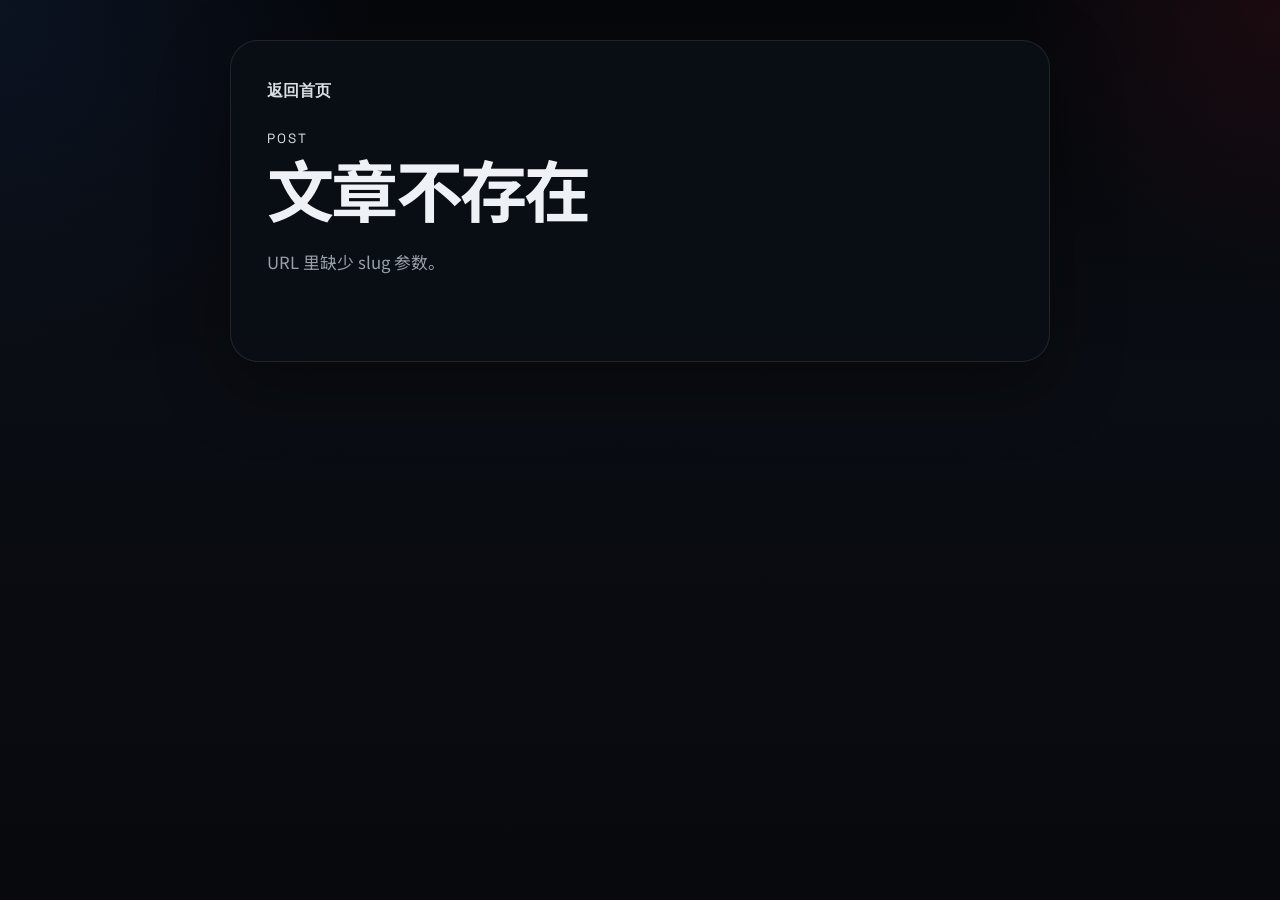
==== post.html @ bfec0334 "Add markdown blog workflow" ====
<!DOCTYPE html>
<html lang="zh-CN">
<head>
  <meta charset="UTF-8">
  <meta name="viewport" content="width=device-width, initial-scale=1.0">
  <meta name="description" content="FFFOP 的 Markdown 博客文章。">
  <title>Post | FFFOP</title>
  <link rel="preconnect" href="https://fonts.googleapis.com">
  <link rel="preconnect" href="https://fonts.gstatic.com" crossorigin>
  <link href="https://fonts.googleapis.com/css2?family=Noto+Sans+SC:wght@400;500;700;800&family=Space+Grotesk:wght@500;700&display=swap" rel="stylesheet">
  <link rel="stylesheet" href="styles.css">
</head>
<body class="post-body">
  <main class="post-main">
    <article class="post-article">
      <a class="post-back" href="./index.html#blog">返回首页</a>
      <p class="eyebrow" id="post-date">POST</p>
      <h1 id="post-title">加载中...</h1>
      <p class="post-lead" id="post-summary">正在读取文章内容。</p>
      <div id="post-tags" class="log-labels"></div>
      <div id="post-content" class="markdown-body"></div>
    </article>
  </main>

  <script src="script.js"></script>
</body>
</html>
---- styles.css ----
:root {
  --bg: #07090d;
  --bg-soft: #0c1118;
  --surface: rgba(17, 21, 28, 0.84);
  --surface-strong: rgba(25, 30, 39, 0.96);
  --ink: #eef2f6;
  --muted: #97a0ab;
  --line: rgba(196, 201, 207, 0.12);
  --line-soft: rgba(196, 201, 207, 0.06);
  --silver: #d9dee5;
  --blue: #294f95;
  --red: #d72638;
  --gold: #efb44f;
  --shadow: 0 24px 70px rgba(0, 0, 0, 0.38);
}

* {
  box-sizing: border-box;
}

html {
  scroll-behavior: smooth;
}

body {
  margin: 0;
  color: var(--ink);
  font-family: "Noto Sans SC", sans-serif;
  background:
    radial-gradient(circle at top left, rgba(41, 79, 149, 0.16), transparent 24%),
    radial-gradient(circle at top right, rgba(215, 38, 56, 0.1), transparent 18%),
    linear-gradient(180deg, #05070b 0%, #0a0d13 42%, #07090d 100%);
}

body::before {
  content: "";
  position: fixed;
  inset: 0;
  pointer-events: none;
  background:
    linear-gradient(rgba(217, 222, 229, 0.018) 1px, transparent 1px),
    linear-gradient(90deg, rgba(217, 222, 229, 0.018) 1px, transparent 1px);
  background-size: 56px 56px;
  mask-image: radial-gradient(circle at center, black, transparent 88%);
  opacity: 0.24;
}

a {
  color: inherit;
  text-decoration: none;
}

.shell {
  width: min(1120px, calc(100% - 40px));
  margin: 0 auto;
}

.site-header {
  position: fixed;
  inset: 0 0 auto 0;
  z-index: 20;
  padding-top: 18px;
}

.site-header .shell {
  display: flex;
  align-items: center;
  justify-content: space-between;
  gap: 16px;
  padding: 14px 18px;
  border: 1px solid var(--line);
  border-radius: 999px;
  background: rgba(8, 11, 16, 0.78);
  backdrop-filter: blur(18px);
  box-shadow: 0 16px 40px rgba(0, 0, 0, 0.22);
}

.brand {
  display: inline-flex;
  align-items: center;
  gap: 12px;
  font-family: "Space Grotesk", sans-serif;
  font-weight: 700;
  letter-spacing: 0.04em;
}

.brand-mark {
  display: grid;
  place-items: center;
  width: 42px;
  height: 42px;
  border-radius: 14px;
  background: linear-gradient(135deg, var(--silver), #7b8794);
  color: #0a0d12;
}

.site-nav {
  display: flex;
  flex-wrap: wrap;
  gap: 10px;
}

.site-nav a {
  padding: 10px 14px;
  border-radius: 999px;
  color: var(--muted);
  transition: background-color 180ms ease, color 180ms ease, transform 180ms ease;
}

.site-nav a:hover {
  background: rgba(41, 79, 149, 0.16);
  color: var(--ink);
  transform: translateY(-1px);
}

.hero {
  position: relative;
  min-height: 100vh;
  min-height: 100svh;
  display: grid;
  align-items: center;
  overflow: clip;
}

.hero-bg {
  position: absolute;
  inset: 0;
  background:
    radial-gradient(circle at 16% 22%, rgba(41, 79, 149, 0.18), transparent 20%),
    radial-gradient(circle at 88% 20%, rgba(215, 38, 56, 0.12), transparent 18%),
    linear-gradient(rgba(217, 222, 229, 0.022) 1px, transparent 1px),
    linear-gradient(90deg, rgba(217, 222, 229, 0.022) 1px, transparent 1px);
  background-size: auto, auto, 72px 72px, 72px 72px;
  mask-image: linear-gradient(180deg, rgba(0, 0, 0, 0.92), rgba(0, 0, 0, 0.48));
}

.hero-layout {
  position: relative;
  z-index: 1;
  display: grid;
  grid-template-columns: minmax(0, 1.25fr) minmax(280px, 0.75fr);
  gap: 26px;
  align-items: center;
  padding-top: 128px;
  padding-bottom: 72px;
}

.eyebrow,
.section-kicker,
.panel-kicker,
.paper-tag,
.project-index {
  margin: 0 0 14px;
  font-family: "Space Grotesk", sans-serif;
  font-size: 0.84rem;
  letter-spacing: 0.14em;
  text-transform: uppercase;
}

.eyebrow,
.section-kicker,
.panel-kicker,
.paper-tag {
  color: var(--silver);
}

.hero h1,
.section-heading h2,
.paper-card h3,
.project-card h3 {
  margin: 0;
}

.hero h1 {
  max-width: 760px;
  font-family: "Space Grotesk", "Noto Sans SC", sans-serif;
  font-size: clamp(3rem, 7vw, 6rem);
  line-height: 0.98;
  letter-spacing: -0.04em;
}

.hero-text,
.intro-card p,
.paper-card p,
.project-card p,
.contact-card p {
  color: var(--muted);
  line-height: 1.9;
}

.hero-text {
  max-width: 620px;
  margin: 22px 0 0;
  font-size: 1.04rem;
}

.hero-actions {
  display: flex;
  flex-wrap: wrap;
  gap: 14px;
  margin-top: 30px;
}

.button {
  display: inline-flex;
  align-items: center;
  justify-content: center;
  min-height: 52px;
  padding: 0 22px;
  border-radius: 999px;
  font-weight: 700;
  transition: transform 180ms ease, box-shadow 180ms ease, background-color 180ms ease;
}

.button:hover {
  transform: translateY(-2px);
  box-shadow: 0 14px 28px rgba(0, 0, 0, 0.24);
}

.button-primary {
  border: 1px solid rgba(217, 222, 229, 0.18);
  background: linear-gradient(135deg, var(--silver), #8e99a4);
  color: #091017;
}

.button-secondary {
  border: 1px solid var(--line);
  background: rgba(255, 255, 255, 0.03);
}

.hero-panel,
.intro-card,
.paper-card,
.project-card,
.contact-card {
  position: relative;
  border: 1px solid var(--line);
  border-radius: 24px;
  background: var(--surface);
  box-shadow: var(--shadow);
  overflow: hidden;
}

.hero-panel::before,
.intro-card::before,
.paper-card::before,
.project-card::before,
.contact-card::before {
  content: "";
  position: absolute;
  inset: 0;
  border: 1px solid var(--line-soft);
  border-radius: inherit;
  pointer-events: none;
}

.hero-panel {
  padding: 28px;
  background:
    linear-gradient(160deg, rgba(28, 33, 41, 0.98), rgba(12, 15, 20, 0.92)),
    var(--surface);
}

.status-stack {
  display: grid;
  gap: 16px;
}

.status-item {
  padding-bottom: 14px;
  border-bottom: 1px solid var(--line-soft);
}

.status-item:last-child {
  padding-bottom: 0;
  border-bottom: 0;
}

.status-label {
  display: block;
  margin-bottom: 6px;
  color: var(--muted);
  font-size: 0.9rem;
}

.focus-list {
  margin: 0;
  padding-left: 18px;
  color: var(--muted);
  line-height: 1.9;
}

.mail-link {
  display: inline-block;
  margin-top: 18px;
  font-family: "Space Grotesk", sans-serif;
  font-weight: 700;
  color: var(--silver);
}

.section {
  padding: 84px 0;
  border-top: 1px solid var(--line-soft);
}

.intro-grid,
.contact-grid {
  display: grid;
  grid-template-columns: minmax(0, 0.95fr) minmax(0, 1.05fr);
  gap: 24px;
  align-items: start;
}

.section-heading {
  max-width: 720px;
}

.section-heading h2 {
  font-size: clamp(2rem, 4vw, 3.4rem);
  line-height: 1.04;
}

.section-heading-row {
  display: flex;
  align-items: end;
  justify-content: space-between;
  gap: 16px;
  margin-bottom: 22px;
}

.section-note {
  max-width: 360px;
  margin: 0;
  color: var(--muted);
  line-height: 1.8;
}

.intro-card,
.contact-card {
  padding: 28px;
}

.intro-card {
  min-height: 160px;
}

.about-points {
  margin: 18px 0 0;
  padding-left: 18px;
  color: var(--silver);
  line-height: 1.9;
}

.paper-grid {
  display: grid;
  grid-template-columns: 1.2fr 1fr 1fr;
  gap: 18px;
}

.log-grid {
  display: grid;
  grid-template-columns: 1.25fr 1fr 1fr;
  gap: 18px;
}

.blog-grid {
  display: grid;
  grid-template-columns: 1.2fr 1fr;
  gap: 18px;
}

.paper-card {
  padding: 26px;
}

.log-card {
  padding: 26px;
  border: 1px solid var(--line);
  border-radius: 24px;
  background: var(--surface);
  box-shadow: var(--shadow);
}

.blog-card {
  padding: 26px;
  border: 1px solid var(--line);
  border-radius: 24px;
  background: rgba(11, 15, 22, 0.88);
  box-shadow: var(--shadow);
}

.publish-card {
  display: grid;
  grid-template-columns: minmax(0, 1fr) auto;
  gap: 20px;
  align-items: end;
  margin-bottom: 24px;
  padding: 28px;
  border: 1px solid var(--line);
  border-radius: 24px;
  background: rgba(11, 15, 22, 0.88);
  box-shadow: var(--shadow);
}

.publish-card h3 {
  margin: 0;
  font-size: 1.5rem;
}

.publish-card p {
  color: var(--muted);
  line-height: 1.9;
}

.publish-actions {
  display: flex;
  flex-wrap: wrap;
  gap: 12px;
  justify-content: flex-end;
}

.log-card h3 {
  font-size: 1.32rem;
  line-height: 1.25;
}

.blog-card h3 {
  margin: 0;
  font-size: 1.32rem;
  line-height: 1.25;
}

.blog-card p {
  color: var(--muted);
  line-height: 1.9;
}

.log-labels {
  display: flex;
  flex-wrap: wrap;
  gap: 10px;
  margin-top: 18px;
}

.label {
  display: inline-flex;
  align-items: center;
  min-height: 34px;
  padding: 0 12px;
  border: 1px solid var(--line);
  border-radius: 999px;
  color: var(--silver);
  font-family: "Space Grotesk", sans-serif;
  font-size: 0.82rem;
  letter-spacing: 0.04em;
}

.timeline-card,
.sample-entry {
  margin-top: 24px;
  padding: 28px;
  border: 1px solid var(--line);
  border-radius: 24px;
  background: rgba(11, 15, 22, 0.86);
  box-shadow: var(--shadow);
}

.timeline-head h3,
.sample-entry h3 {
  margin: 0;
  font-size: 1.5rem;
}

.timeline-list {
  display: grid;
  gap: 18px;
  margin-top: 22px;
}

.timeline-item {
  display: grid;
  grid-template-columns: 120px 1fr;
  gap: 18px;
  padding-top: 18px;
  border-top: 1px solid var(--line-soft);
}

.timeline-item:first-child {
  padding-top: 0;
  border-top: 0;
}

.timeline-item h4 {
  margin: 0 0 8px;
  font-size: 1.08rem;
}

.timeline-item p {
  margin: 0;
  color: var(--muted);
  line-height: 1.8;
}

.timeline-date {
  margin: 0;
  color: var(--gold);
  font-family: "Space Grotesk", sans-serif;
  letter-spacing: 0.06em;
}

.sample-entry {
  display: grid;
  grid-template-columns: minmax(0, 1fr) auto;
  gap: 20px;
  align-items: end;
}

.sample-copy p {
  margin-bottom: 0;
}

.sample-meta {
  display: flex;
  flex-wrap: wrap;
  gap: 10px;
  justify-content: flex-end;
}

.featured-paper {
  background:
    linear-gradient(145deg, rgba(28, 40, 66, 0.92), rgba(14, 18, 26, 0.96)),
    var(--surface);
}

.paper-meta {
  display: flex;
  align-items: center;
  justify-content: space-between;
  gap: 12px;
  margin-top: 18px;
  padding-top: 18px;
  border-top: 1px solid var(--line-soft);
  color: var(--muted);
}

.paper-meta a,
.project-card a,
.contact-card a {
  color: var(--silver);
  font-weight: 700;
}

.project-grid {
  display: grid;
  grid-template-columns: 1fr 1fr;
  gap: 18px;
}

.project-card {
  padding: 28px;
}


.project-index {
  color: var(--gold);
}

.project-card-accent {
  background:
    linear-gradient(145deg, rgba(28, 46, 82, 0.96), rgba(14, 18, 28, 0.94)),
    var(--surface);
}

.project-card-accent::after {
  content: "";
  position: absolute;
  inset: auto 0 0 0;
  height: 3px;
  background: linear-gradient(90deg, var(--red), var(--gold));
}

.site-footer {
  padding: 0 0 28px;
}

.post-body {
  min-height: 100vh;
}

.post-main {
  padding: 40px 20px 80px;
}

.post-article {
  width: min(820px, 100%);
  margin: 0 auto;
  padding: 36px;
  border: 1px solid var(--line);
  border-radius: 28px;
  background: rgba(11, 15, 22, 0.9);
  box-shadow: var(--shadow);
}

.post-back {
  display: inline-flex;
  margin-bottom: 28px;
  color: var(--silver);
  font-family: "Space Grotesk", sans-serif;
  font-weight: 700;
}

.post-article h1,
.post-section h2 {
  margin: 0;
}

.post-article h1 {
  font-family: "Space Grotesk", "Noto Sans SC", sans-serif;
  font-size: clamp(2.4rem, 6vw, 4.2rem);
  line-height: 1;
  letter-spacing: -0.04em;
}

.post-lead,
.post-section p {
  color: var(--muted);
  line-height: 1.95;
}

.post-lead {
  margin-top: 18px;
  font-size: 1.05rem;
}

.post-section {
  margin-top: 34px;
  padding-top: 24px;
  border-top: 1px solid var(--line-soft);
}

.post-section h2 {
  margin-bottom: 12px;
  font-size: 1.36rem;
}

.markdown-body {
  margin-top: 28px;
}

.markdown-body h1,
.markdown-body h2,
.markdown-body h3,
.markdown-body h4,
.markdown-body h5,
.markdown-body h6 {
  margin: 28px 0 12px;
  font-family: "Space Grotesk", "Noto Sans SC", sans-serif;
  line-height: 1.15;
}

.markdown-body p,
.markdown-body li,
.markdown-body blockquote {
  color: var(--muted);
  line-height: 1.95;
}

.markdown-body ul,
.markdown-body ol {
  padding-left: 22px;
}

.markdown-body a {
  color: var(--silver);
}

.markdown-body code {
  padding: 2px 6px;
  border: 1px solid var(--line);
  border-radius: 8px;
  background: rgba(255, 255, 255, 0.04);
  font-family: Consolas, "Courier New", monospace;
  font-size: 0.95em;
}

.markdown-body pre {
  overflow-x: auto;
  padding: 18px;
  border: 1px solid var(--line);
  border-radius: 18px;
  background: rgba(6, 9, 14, 0.96);
}

.markdown-body pre code {
  padding: 0;
  border: 0;
  background: transparent;
}

.markdown-body blockquote {
  margin: 18px 0;
  padding: 2px 0 2px 18px;
  border-left: 3px solid var(--gold);
}

.footer-inner {
  display: flex;
  align-items: center;
  justify-content: space-between;
  gap: 16px;
  padding-top: 18px;
  border-top: 1px solid var(--line-soft);
  color: var(--muted);
}

.footer-inner p {
  margin: 0;
}

.reveal {
  opacity: 0;
  transform: translateY(24px);
  transition: opacity 700ms ease, transform 700ms ease;
}

.reveal.is-visible {
  opacity: 1;
  transform: translateY(0);
}

@media (max-width: 980px) {
  .hero-layout,
  .intro-grid,
  .contact-grid,
  .paper-grid,
  .log-grid,
  .blog-grid,
  .project-grid {
    grid-template-columns: 1fr;
  }

  .timeline-item,
  .sample-entry,
  .publish-card {
    grid-template-columns: 1fr;
  }

  .sample-meta,
  .publish-actions {
    justify-content: flex-start;
  }

  .section-heading-row {
    align-items: start;
    flex-direction: column;
  }
}

@media (max-width: 720px) {
  .shell {
    width: min(100% - 24px, 100%);
  }

  .site-header {
    padding-top: 10px;
  }

  .site-header .shell {
    flex-direction: column;
    align-items: flex-start;
    border-radius: 24px;
  }

  .hero-layout {
    padding-top: 148px;
    padding-bottom: 64px;
  }

  .hero h1 {
    font-size: clamp(2.6rem, 14vw, 4rem);
  }

  .hero-actions,
  .footer-inner {
    flex-direction: column;
    align-items: stretch;
  }

  .button {
    width: 100%;
  }

  .section {
    padding: 68px 0;
  }

  .post-main {
    padding: 20px 12px 48px;
  }

  .post-article {
    padding: 24px;
  }
}
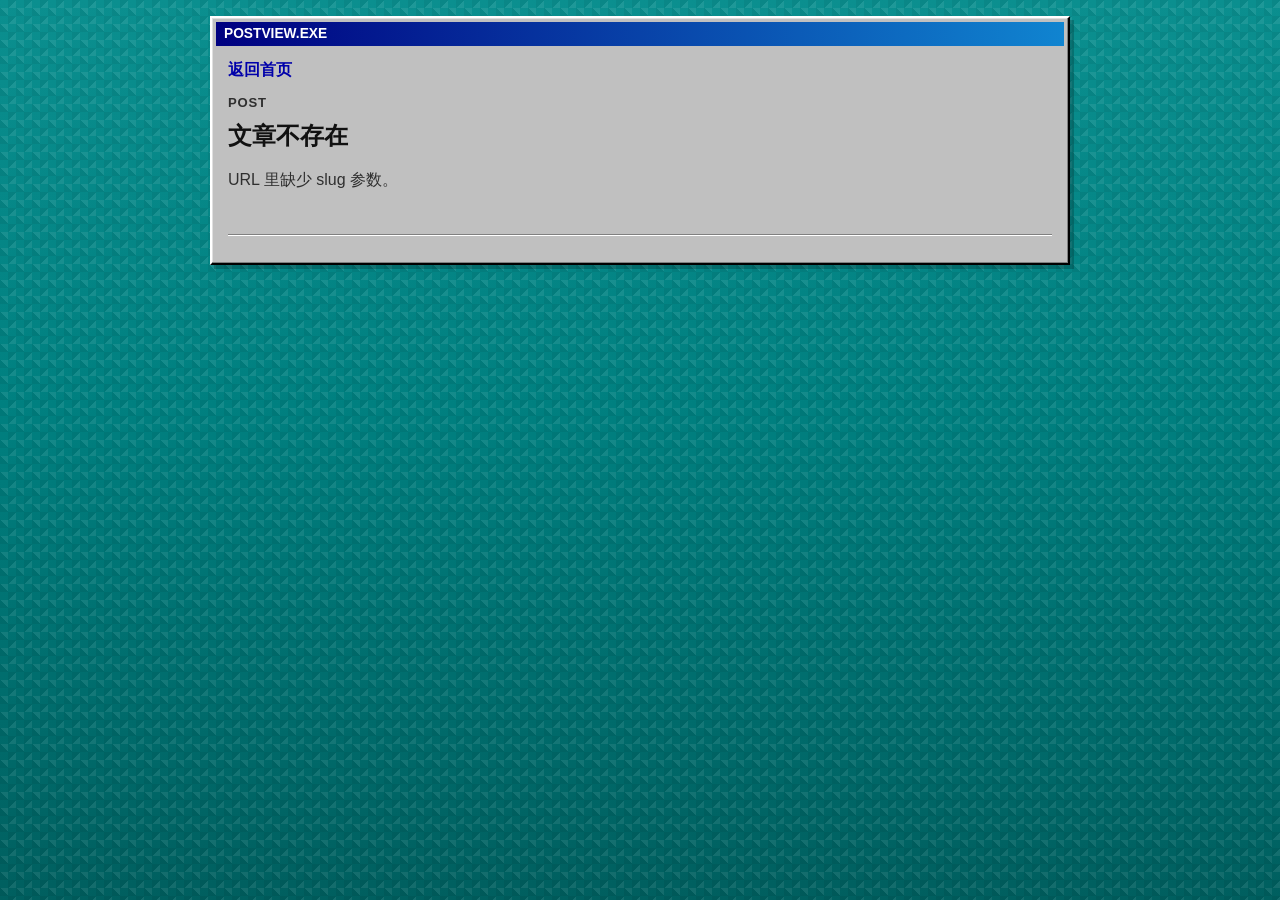
==== commit 10c987a1: "Apply Win98 theme and custom cursor" ====
--- a/post.html
+++ b/post.html
@@ -5,14 +5,11 @@
   <meta name="viewport" content="width=device-width, initial-scale=1.0">
   <meta name="description" content="FFFOP 的 Markdown 博客文章。">
   <title>Post | FFFOP</title>
-  <link rel="preconnect" href="https://fonts.googleapis.com">
-  <link rel="preconnect" href="https://fonts.gstatic.com" crossorigin>
-  <link href="https://fonts.googleapis.com/css2?family=Noto+Sans+SC:wght@400;500;700;800&family=Space+Grotesk:wght@500;700&display=swap" rel="stylesheet">
   <link rel="stylesheet" href="styles.css">
 </head>
-<body class="post-body">
+<body class="theme-win98 post-body">
   <main class="post-main">
-    <article class="post-article">
+    <article class="post-article" data-window-title="POSTVIEW.EXE">
       <a class="post-back" href="./index.html#blog">返回首页</a>
       <p class="eyebrow" id="post-date">POST</p>
       <h1 id="post-title">加载中...</h1>
--- a/styles.css
+++ b/styles.css
@@ -1,17 +1,22 @@
 :root {
-  --bg: #07090d;
-  --bg-soft: #0c1118;
-  --surface: rgba(17, 21, 28, 0.84);
-  --surface-strong: rgba(25, 30, 39, 0.96);
-  --ink: #eef2f6;
-  --muted: #97a0ab;
-  --line: rgba(196, 201, 207, 0.12);
-  --line-soft: rgba(196, 201, 207, 0.06);
-  --silver: #d9dee5;
-  --blue: #294f95;
-  --red: #d72638;
-  --gold: #efb44f;
-  --shadow: 0 24px 70px rgba(0, 0, 0, 0.38);
+  --desktop: #008080;
+  --desktop-dark: #005f5f;
+  --window: #c0c0c0;
+  --window-soft: #d4d0c8;
+  --window-light: #ffffff;
+  --window-mid: #dfdfdf;
+  --window-dark: #808080;
+  --window-deep: #000000;
+  --titlebar-start: #000080;
+  --titlebar-end: #1084d0;
+  --text: #111111;
+  --muted: #2f2f2f;
+  --link: #0000aa;
+  --link-hover: #dd0000;
+  --gold: #b67b00;
+  --shadow: rgba(0, 0, 0, 0.2);
+  --cursor-arrow: url("data:image/svg+xml,%3Csvg xmlns='http://www.w3.org/2000/svg' width='20' height='22' viewBox='0 0 20 22'%3E%3Cpath d='M1 1v15l4-4 3 8 2-1-3-8h5z' fill='white' stroke='black' stroke-width='1.2'/%3E%3C/svg%3E");
+  --cursor-hand: url("data:image/svg+xml,%3Csvg xmlns='http://www.w3.org/2000/svg' width='20' height='22' viewBox='0 0 20 22'%3E%3Cpath d='M7 1v8H5V6H3v9c0 1.7 1.3 3 3 3h1l1 3h2l1-3h3c1.7 0 3-1.3 3-3V8h-2v3h-1V5h-2v6h-1V3H9v8H8V1z' fill='white' stroke='black' stroke-width='1.1'/%3E%3C/svg%3E");
 }
 
 * {
@@ -24,125 +29,160 @@
 
 body {
   margin: 0;
-  color: var(--ink);
-  font-family: "Noto Sans SC", sans-serif;
+  color: var(--text);
+  font-family: Tahoma, "Microsoft Sans Serif", "Noto Sans SC", sans-serif;
+  cursor: var(--cursor-arrow) 1 1, auto;
   background:
-    radial-gradient(circle at top left, rgba(41, 79, 149, 0.16), transparent 24%),
-    radial-gradient(circle at top right, rgba(215, 38, 56, 0.1), transparent 18%),
-    linear-gradient(180deg, #05070b 0%, #0a0d13 42%, #07090d 100%);
-}
-
-body::before {
-  content: "";
-  position: fixed;
-  inset: 0;
-  pointer-events: none;
-  background:
-    linear-gradient(rgba(217, 222, 229, 0.018) 1px, transparent 1px),
-    linear-gradient(90deg, rgba(217, 222, 229, 0.018) 1px, transparent 1px);
-  background-size: 56px 56px;
-  mask-image: radial-gradient(circle at center, black, transparent 88%);
-  opacity: 0.24;
+    linear-gradient(45deg, rgba(0, 0, 0, 0.06) 25%, transparent 25%),
+    linear-gradient(-45deg, rgba(255, 255, 255, 0.08) 25%, transparent 25%),
+    linear-gradient(45deg, transparent 75%, rgba(255, 255, 255, 0.08) 75%),
+    linear-gradient(-45deg, transparent 75%, rgba(0, 0, 0, 0.06) 75%),
+    linear-gradient(180deg, #0b8f8f 0%, var(--desktop) 45%, var(--desktop-dark) 100%);
+  background-size: 16px 16px, 16px 16px, 16px 16px, 16px 16px, auto;
+  background-position: 0 0, 0 8px, 8px -8px, -8px 0, 0 0;
+}
+
+a,
+button,
+.button,
+[role="button"] {
+  cursor: var(--cursor-hand) 6 1, pointer;
 }
 
 a {
-  color: inherit;
+  color: var(--link);
   text-decoration: none;
 }
 
+a:hover {
+  color: var(--link-hover);
+  text-decoration: underline;
+}
+
 .shell {
-  width: min(1120px, calc(100% - 40px));
+  width: min(1120px, calc(100% - 24px));
   margin: 0 auto;
 }
 
 .site-header {
-  position: fixed;
-  inset: 0 0 auto 0;
-  z-index: 20;
-  padding-top: 18px;
-}
-
-.site-header .shell {
+  position: sticky;
+  top: 0;
+  z-index: 30;
+  padding-top: 8px;
+}
+
+.site-header .shell,
+.footer-inner {
   display: flex;
   align-items: center;
   justify-content: space-between;
-  gap: 16px;
-  padding: 14px 18px;
-  border: 1px solid var(--line);
-  border-radius: 999px;
-  background: rgba(8, 11, 16, 0.78);
-  backdrop-filter: blur(18px);
-  box-shadow: 0 16px 40px rgba(0, 0, 0, 0.22);
+  gap: 12px;
+  padding: 8px;
+  background: var(--window);
+  border-top: 2px solid var(--window-light);
+  border-left: 2px solid var(--window-light);
+  border-right: 2px solid var(--window-deep);
+  border-bottom: 2px solid var(--window-deep);
+  box-shadow:
+    inset -1px -1px 0 var(--window-dark),
+    inset 1px 1px 0 var(--window-mid),
+    3px 3px 0 var(--shadow);
 }
 
 .brand {
   display: inline-flex;
   align-items: center;
-  gap: 12px;
-  font-family: "Space Grotesk", sans-serif;
-  font-weight: 700;
-  letter-spacing: 0.04em;
+  gap: 10px;
+  min-height: 34px;
+  padding: 4px 10px 4px 4px;
+  color: var(--text);
+  font-weight: 700;
+  letter-spacing: 0.02em;
+  background: var(--window-soft);
+  border-top: 2px solid var(--window-light);
+  border-left: 2px solid var(--window-light);
+  border-right: 2px solid var(--window-deep);
+  border-bottom: 2px solid var(--window-deep);
+}
+
+.brand:hover {
+  color: var(--text);
+  text-decoration: none;
 }
 
 .brand-mark {
   display: grid;
   place-items: center;
-  width: 42px;
-  height: 42px;
-  border-radius: 14px;
-  background: linear-gradient(135deg, var(--silver), #7b8794);
-  color: #0a0d12;
+  width: 26px;
+  height: 26px;
+  font-size: 0.9rem;
+  font-weight: 700;
+  color: #ffffff;
+  background: linear-gradient(180deg, #4040d0 0%, #000080 100%);
+  border-top: 1px solid #9ac3ff;
+  border-left: 1px solid #9ac3ff;
+  border-right: 1px solid #000040;
+  border-bottom: 1px solid #000040;
 }
 
 .site-nav {
   display: flex;
   flex-wrap: wrap;
-  gap: 10px;
-}
-
-.site-nav a {
-  padding: 10px 14px;
-  border-radius: 999px;
-  color: var(--muted);
-  transition: background-color 180ms ease, color 180ms ease, transform 180ms ease;
-}
-
-.site-nav a:hover {
-  background: rgba(41, 79, 149, 0.16);
-  color: var(--ink);
-  transform: translateY(-1px);
+  gap: 8px;
+}
+
+.site-nav a,
+.button,
+.label {
+  display: inline-flex;
+  align-items: center;
+  justify-content: center;
+  min-height: 32px;
+  padding: 6px 12px;
+  color: var(--text);
+  font-weight: 700;
+  background: var(--window-soft);
+  border-top: 2px solid var(--window-light);
+  border-left: 2px solid var(--window-light);
+  border-right: 2px solid var(--window-deep);
+  border-bottom: 2px solid var(--window-deep);
+  box-shadow:
+    inset -1px -1px 0 var(--window-dark),
+    inset 1px 1px 0 var(--window-mid);
+}
+
+.site-nav a:hover,
+.button:hover,
+.label:hover {
+  color: var(--text);
+  text-decoration: none;
+}
+
+.site-nav a:active,
+.button:active {
+  border-top: 2px solid var(--window-deep);
+  border-left: 2px solid var(--window-deep);
+  border-right: 2px solid var(--window-light);
+  border-bottom: 2px solid var(--window-light);
+  box-shadow:
+    inset 1px 1px 0 var(--window-dark),
+    inset -1px -1px 0 var(--window-mid);
 }
 
 .hero {
-  position: relative;
-  min-height: 100vh;
-  min-height: 100svh;
-  display: grid;
-  align-items: center;
-  overflow: clip;
+  min-height: auto;
+  padding: 18px 0 6px;
 }
 
 .hero-bg {
-  position: absolute;
-  inset: 0;
-  background:
-    radial-gradient(circle at 16% 22%, rgba(41, 79, 149, 0.18), transparent 20%),
-    radial-gradient(circle at 88% 20%, rgba(215, 38, 56, 0.12), transparent 18%),
-    linear-gradient(rgba(217, 222, 229, 0.022) 1px, transparent 1px),
-    linear-gradient(90deg, rgba(217, 222, 229, 0.022) 1px, transparent 1px);
-  background-size: auto, auto, 72px 72px, 72px 72px;
-  mask-image: linear-gradient(180deg, rgba(0, 0, 0, 0.92), rgba(0, 0, 0, 0.48));
+  display: none;
 }
 
 .hero-layout {
-  position: relative;
-  z-index: 1;
   display: grid;
   grid-template-columns: minmax(0, 1.25fr) minmax(280px, 0.75fr);
-  gap: 26px;
-  align-items: center;
-  padding-top: 128px;
-  padding-bottom: 72px;
+  gap: 18px;
+  align-items: start;
 }
 
 .eyebrow,
@@ -150,386 +190,265 @@
 .panel-kicker,
 .paper-tag,
 .project-index {
-  margin: 0 0 14px;
-  font-family: "Space Grotesk", sans-serif;
-  font-size: 0.84rem;
-  letter-spacing: 0.14em;
+  margin: 0 0 10px;
+  color: var(--muted);
+  font-size: 0.82rem;
+  font-weight: 700;
+  letter-spacing: 0.06em;
   text-transform: uppercase;
 }
 
-.eyebrow,
-.section-kicker,
-.panel-kicker,
-.paper-tag {
-  color: var(--silver);
+.hero-copy,
+.hero-panel,
+.intro-card,
+.log-card,
+.timeline-card,
+.project-card,
+.sample-entry,
+.publish-card,
+.blog-card,
+.contact-card,
+.post-article {
+  position: relative;
+  padding: 42px 16px 16px;
+  background: var(--window);
+  border-top: 2px solid var(--window-light);
+  border-left: 2px solid var(--window-light);
+  border-right: 2px solid var(--window-deep);
+  border-bottom: 2px solid var(--window-deep);
+  box-shadow:
+    inset -1px -1px 0 var(--window-dark),
+    inset 1px 1px 0 var(--window-mid),
+    4px 4px 0 var(--shadow);
+}
+
+[data-window-title]::before {
+  content: "";
+  position: absolute;
+  inset: 4px 4px auto 4px;
+  height: 24px;
+  background: linear-gradient(90deg, var(--titlebar-start), var(--titlebar-end));
+}
+
+[data-window-title]::after {
+  content: attr(data-window-title);
+  position: absolute;
+  top: 8px;
+  left: 12px;
+  right: 40px;
+  overflow: hidden;
+  color: #ffffff;
+  font-size: 0.86rem;
+  font-weight: 700;
+  white-space: nowrap;
+  text-overflow: ellipsis;
+}
+
+[data-window-title] {
+  padding-top: 42px;
 }
 
 .hero h1,
 .section-heading h2,
-.paper-card h3,
-.project-card h3 {
+.project-card h3,
+.log-card h3,
+.blog-card h3,
+.timeline-head h3,
+.sample-entry h3,
+.publish-card h3,
+.post-article h1,
+.post-section h2 {
   margin: 0;
+  font-family: Tahoma, "Microsoft Sans Serif", "Noto Sans SC", sans-serif;
+  font-weight: 700;
 }
 
 .hero h1 {
-  max-width: 760px;
-  font-family: "Space Grotesk", "Noto Sans SC", sans-serif;
-  font-size: clamp(3rem, 7vw, 6rem);
-  line-height: 0.98;
-  letter-spacing: -0.04em;
+  max-width: 680px;
+  font-size: clamp(2rem, 5vw, 3.8rem);
+  line-height: 1.08;
 }
 
 .hero-text,
 .intro-card p,
-.paper-card p,
+.log-card p,
 .project-card p,
-.contact-card p {
+.contact-card p,
+.publish-card p,
+.blog-card p,
+.timeline-item p,
+.sample-copy p,
+.section-note,
+.post-lead,
+.markdown-body p,
+.markdown-body li,
+.markdown-body blockquote {
   color: var(--muted);
-  line-height: 1.9;
+  line-height: 1.75;
 }
 
 .hero-text {
-  max-width: 620px;
-  margin: 22px 0 0;
-  font-size: 1.04rem;
-}
-
-.hero-actions {
+  margin: 16px 0 0;
+  max-width: 640px;
+}
+
+.hero-actions,
+.publish-actions,
+.sample-meta,
+.log-labels {
   display: flex;
   flex-wrap: wrap;
-  gap: 14px;
-  margin-top: 30px;
+  gap: 10px;
+}
+
+.hero-actions {
+  margin-top: 18px;
 }
 
 .button {
-  display: inline-flex;
-  align-items: center;
-  justify-content: center;
-  min-height: 52px;
-  padding: 0 22px;
-  border-radius: 999px;
-  font-weight: 700;
-  transition: transform 180ms ease, box-shadow 180ms ease, background-color 180ms ease;
-}
-
-.button:hover {
-  transform: translateY(-2px);
-  box-shadow: 0 14px 28px rgba(0, 0, 0, 0.24);
+  min-height: 34px;
+  border-radius: 0;
 }
 
 .button-primary {
-  border: 1px solid rgba(217, 222, 229, 0.18);
-  background: linear-gradient(135deg, var(--silver), #8e99a4);
-  color: #091017;
+  background: linear-gradient(180deg, #fff0a8 0%, #d8c25b 100%);
 }
 
 .button-secondary {
-  border: 1px solid var(--line);
-  background: rgba(255, 255, 255, 0.03);
-}
-
-.hero-panel,
-.intro-card,
-.paper-card,
-.project-card,
-.contact-card {
-  position: relative;
-  border: 1px solid var(--line);
-  border-radius: 24px;
-  background: var(--surface);
-  box-shadow: var(--shadow);
-  overflow: hidden;
-}
-
-.hero-panel::before,
-.intro-card::before,
-.paper-card::before,
-.project-card::before,
-.contact-card::before {
-  content: "";
-  position: absolute;
-  inset: 0;
-  border: 1px solid var(--line-soft);
-  border-radius: inherit;
-  pointer-events: none;
-}
-
-.hero-panel {
-  padding: 28px;
-  background:
-    linear-gradient(160deg, rgba(28, 33, 41, 0.98), rgba(12, 15, 20, 0.92)),
-    var(--surface);
-}
-
-.status-stack {
-  display: grid;
-  gap: 16px;
-}
-
-.status-item {
-  padding-bottom: 14px;
-  border-bottom: 1px solid var(--line-soft);
-}
-
-.status-item:last-child {
-  padding-bottom: 0;
-  border-bottom: 0;
+  background: var(--window-soft);
+}
+
+.status-stack,
+.timeline-list {
+  display: grid;
+  gap: 12px;
+}
+
+.status-item,
+.timeline-item,
+.paper-meta {
+  padding-top: 10px;
+  border-top: 1px solid var(--window-dark);
+  box-shadow: inset 0 1px 0 var(--window-light);
+}
+
+.status-item:first-child,
+.timeline-item:first-child {
+  padding-top: 0;
+  border-top: 0;
+  box-shadow: none;
 }
 
 .status-label {
   display: block;
-  margin-bottom: 6px;
+  margin-bottom: 4px;
   color: var(--muted);
-  font-size: 0.9rem;
-}
-
-.focus-list {
-  margin: 0;
-  padding-left: 18px;
-  color: var(--muted);
-  line-height: 1.9;
-}
-
-.mail-link {
-  display: inline-block;
-  margin-top: 18px;
-  font-family: "Space Grotesk", sans-serif;
-  font-weight: 700;
-  color: var(--silver);
+  font-size: 0.82rem;
+}
+
+.mail-link,
+.paper-meta a,
+.project-card a,
+.contact-card a,
+.markdown-body a,
+.post-back {
+  color: var(--link);
+  font-weight: 700;
 }
 
 .section {
-  padding: 84px 0;
-  border-top: 1px solid var(--line-soft);
+  padding: 10px 0 18px;
+  border-top: 0;
+}
+
+.intro-grid,
+.contact-grid,
+.project-grid,
+.blog-grid,
+.hero-layout {
+  display: grid;
+  gap: 18px;
 }
 
 .intro-grid,
 .contact-grid {
-  display: grid;
-  grid-template-columns: minmax(0, 0.95fr) minmax(0, 1.05fr);
-  gap: 24px;
+  grid-template-columns: minmax(0, 0.9fr) minmax(0, 1.1fr);
   align-items: start;
-}
-
-.section-heading {
-  max-width: 720px;
-}
-
-.section-heading h2 {
-  font-size: clamp(2rem, 4vw, 3.4rem);
-  line-height: 1.04;
 }
 
 .section-heading-row {
   display: flex;
   align-items: end;
   justify-content: space-between;
-  gap: 16px;
-  margin-bottom: 22px;
-}
-
-.section-note {
-  max-width: 360px;
-  margin: 0;
-  color: var(--muted);
-  line-height: 1.8;
-}
-
-.intro-card,
-.contact-card {
-  padding: 28px;
-}
-
-.intro-card {
-  min-height: 160px;
-}
-
-.about-points {
-  margin: 18px 0 0;
-  padding-left: 18px;
-  color: var(--silver);
-  line-height: 1.9;
-}
-
-.paper-grid {
+  gap: 14px;
+  margin-bottom: 16px;
+}
+
+.section-heading h2 {
+  font-size: clamp(1.5rem, 4vw, 2.4rem);
+  line-height: 1.1;
+}
+
+.about-points,
+.markdown-body ul,
+.markdown-body ol {
+  margin: 14px 0 0;
+  padding-left: 20px;
+}
+
+.log-grid {
   display: grid;
   grid-template-columns: 1.2fr 1fr 1fr;
   gap: 18px;
 }
 
-.log-grid {
-  display: grid;
-  grid-template-columns: 1.25fr 1fr 1fr;
+.blog-grid {
+  display: grid;
+  grid-template-columns: 1fr 1fr;
   gap: 18px;
 }
 
-.blog-grid {
-  display: grid;
-  grid-template-columns: 1.2fr 1fr;
+.publish-card,
+.sample-entry {
+  display: grid;
+  grid-template-columns: minmax(0, 1fr) auto;
   gap: 18px;
-}
-
-.paper-card {
-  padding: 26px;
-}
-
-.log-card {
-  padding: 26px;
-  border: 1px solid var(--line);
-  border-radius: 24px;
-  background: var(--surface);
-  box-shadow: var(--shadow);
-}
-
-.blog-card {
-  padding: 26px;
-  border: 1px solid var(--line);
-  border-radius: 24px;
-  background: rgba(11, 15, 22, 0.88);
-  box-shadow: var(--shadow);
-}
-
-.publish-card {
-  display: grid;
-  grid-template-columns: minmax(0, 1fr) auto;
-  gap: 20px;
   align-items: end;
-  margin-bottom: 24px;
-  padding: 28px;
-  border: 1px solid var(--line);
-  border-radius: 24px;
-  background: rgba(11, 15, 22, 0.88);
-  box-shadow: var(--shadow);
-}
-
-.publish-card h3 {
-  margin: 0;
-  font-size: 1.5rem;
-}
-
-.publish-card p {
-  color: var(--muted);
-  line-height: 1.9;
-}
-
-.publish-actions {
-  display: flex;
-  flex-wrap: wrap;
-  gap: 12px;
-  justify-content: flex-end;
-}
-
-.log-card h3 {
-  font-size: 1.32rem;
-  line-height: 1.25;
-}
-
-.blog-card h3 {
-  margin: 0;
-  font-size: 1.32rem;
-  line-height: 1.25;
-}
-
-.blog-card p {
-  color: var(--muted);
-  line-height: 1.9;
-}
-
-.log-labels {
-  display: flex;
-  flex-wrap: wrap;
-  gap: 10px;
-  margin-top: 18px;
 }
 
 .label {
-  display: inline-flex;
-  align-items: center;
-  min-height: 34px;
-  padding: 0 12px;
-  border: 1px solid var(--line);
-  border-radius: 999px;
-  color: var(--silver);
-  font-family: "Space Grotesk", sans-serif;
+  min-height: 28px;
+  padding: 4px 10px;
   font-size: 0.82rem;
-  letter-spacing: 0.04em;
-}
-
-.timeline-card,
-.sample-entry {
-  margin-top: 24px;
-  padding: 28px;
-  border: 1px solid var(--line);
-  border-radius: 24px;
-  background: rgba(11, 15, 22, 0.86);
-  box-shadow: var(--shadow);
-}
-
-.timeline-head h3,
-.sample-entry h3 {
-  margin: 0;
-  font-size: 1.5rem;
-}
-
-.timeline-list {
-  display: grid;
-  gap: 18px;
-  margin-top: 22px;
+  letter-spacing: 0;
+  text-transform: none;
+  border-radius: 0;
 }
 
 .timeline-item {
   display: grid;
   grid-template-columns: 120px 1fr;
-  gap: 18px;
-  padding-top: 18px;
-  border-top: 1px solid var(--line-soft);
-}
-
-.timeline-item:first-child {
-  padding-top: 0;
-  border-top: 0;
-}
-
-.timeline-item h4 {
-  margin: 0 0 8px;
-  font-size: 1.08rem;
-}
-
-.timeline-item p {
-  margin: 0;
-  color: var(--muted);
-  line-height: 1.8;
-}
-
-.timeline-date {
-  margin: 0;
+  gap: 16px;
+}
+
+.timeline-date,
+.project-index {
   color: var(--gold);
-  font-family: "Space Grotesk", sans-serif;
-  letter-spacing: 0.06em;
-}
-
-.sample-entry {
-  display: grid;
-  grid-template-columns: minmax(0, 1fr) auto;
-  gap: 20px;
-  align-items: end;
-}
-
-.sample-copy p {
-  margin-bottom: 0;
-}
-
-.sample-meta {
-  display: flex;
-  flex-wrap: wrap;
-  gap: 10px;
-  justify-content: flex-end;
+  font-weight: 700;
+}
+
+.project-grid {
+  grid-template-columns: 1fr 1fr;
+}
+
+.project-card-accent {
+  background:
+    linear-gradient(180deg, #d7d7d7 0%, var(--window) 100%);
 }
 
 .featured-paper {
   background:
-    linear-gradient(145deg, rgba(28, 40, 66, 0.92), rgba(14, 18, 26, 0.96)),
-    var(--surface);
+    linear-gradient(180deg, #d9d5be 0%, var(--window) 100%);
 }
 
 .paper-meta {
@@ -537,50 +456,36 @@
   align-items: center;
   justify-content: space-between;
   gap: 12px;
-  margin-top: 18px;
-  padding-top: 18px;
-  border-top: 1px solid var(--line-soft);
-  color: var(--muted);
-}
-
-.paper-meta a,
-.project-card a,
-.contact-card a {
-  color: var(--silver);
-  font-weight: 700;
-}
-
-.project-grid {
-  display: grid;
-  grid-template-columns: 1fr 1fr;
-  gap: 18px;
-}
-
-.project-card {
-  padding: 28px;
-}
-
-
-.project-index {
-  color: var(--gold);
-}
-
-.project-card-accent {
-  background:
-    linear-gradient(145deg, rgba(28, 46, 82, 0.96), rgba(14, 18, 28, 0.94)),
-    var(--surface);
-}
-
-.project-card-accent::after {
-  content: "";
-  position: absolute;
-  inset: auto 0 0 0;
-  height: 3px;
-  background: linear-gradient(90deg, var(--red), var(--gold));
+  margin-top: 14px;
 }
 
 .site-footer {
-  padding: 0 0 28px;
+  padding: 12px 0 18px;
+}
+
+.footer-inner {
+  position: relative;
+  color: var(--text);
+}
+
+.footer-inner::before {
+  content: "Start";
+  display: inline-flex;
+  align-items: center;
+  justify-content: center;
+  min-width: 64px;
+  min-height: 32px;
+  padding: 0 12px;
+  font-weight: 700;
+  background: var(--window-soft);
+  border-top: 2px solid var(--window-light);
+  border-left: 2px solid var(--window-light);
+  border-right: 2px solid var(--window-deep);
+  border-bottom: 2px solid var(--window-deep);
+}
+
+.footer-inner p {
+  margin: 0;
 }
 
 .post-body {
@@ -588,63 +493,28 @@
 }
 
 .post-main {
-  padding: 40px 20px 80px;
+  padding: 16px 12px 24px;
 }
 
 .post-article {
-  width: min(820px, 100%);
+  width: min(860px, 100%);
   margin: 0 auto;
-  padding: 36px;
-  border: 1px solid var(--line);
-  border-radius: 28px;
-  background: rgba(11, 15, 22, 0.9);
-  box-shadow: var(--shadow);
 }
 
 .post-back {
   display: inline-flex;
-  margin-bottom: 28px;
-  color: var(--silver);
-  font-family: "Space Grotesk", sans-serif;
-  font-weight: 700;
-}
-
-.post-article h1,
-.post-section h2 {
-  margin: 0;
-}
-
-.post-article h1 {
-  font-family: "Space Grotesk", "Noto Sans SC", sans-serif;
-  font-size: clamp(2.4rem, 6vw, 4.2rem);
-  line-height: 1;
-  letter-spacing: -0.04em;
-}
-
-.post-lead,
-.post-section p {
-  color: var(--muted);
-  line-height: 1.95;
+  margin-bottom: 14px;
 }
 
 .post-lead {
-  margin-top: 18px;
-  font-size: 1.05rem;
-}
-
-.post-section {
-  margin-top: 34px;
-  padding-top: 24px;
-  border-top: 1px solid var(--line-soft);
-}
-
-.post-section h2 {
-  margin-bottom: 12px;
-  font-size: 1.36rem;
+  margin-top: 14px;
 }
 
 .markdown-body {
-  margin-top: 28px;
+  margin-top: 24px;
+  padding-top: 12px;
+  border-top: 1px solid var(--window-dark);
+  box-shadow: inset 0 1px 0 var(--window-light);
 }
 
 .markdown-body h1,
@@ -653,74 +523,55 @@
 .markdown-body h4,
 .markdown-body h5,
 .markdown-body h6 {
-  margin: 28px 0 12px;
-  font-family: "Space Grotesk", "Noto Sans SC", sans-serif;
-  line-height: 1.15;
-}
-
-.markdown-body p,
-.markdown-body li,
-.markdown-body blockquote {
-  color: var(--muted);
-  line-height: 1.95;
-}
-
-.markdown-body ul,
-.markdown-body ol {
-  padding-left: 22px;
-}
-
-.markdown-body a {
-  color: var(--silver);
+  margin: 24px 0 10px;
+  font-size: 1.2rem;
+}
+
+.markdown-body h1 {
+  font-size: 1.7rem;
+}
+
+.markdown-body h2 {
+  font-size: 1.4rem;
 }
 
 .markdown-body code {
-  padding: 2px 6px;
-  border: 1px solid var(--line);
-  border-radius: 8px;
-  background: rgba(255, 255, 255, 0.04);
+  padding: 1px 5px;
+  color: #7a0000;
+  background: var(--window-mid);
+  border: 1px solid var(--window-dark);
   font-family: Consolas, "Courier New", monospace;
-  font-size: 0.95em;
 }
 
 .markdown-body pre {
   overflow-x: auto;
-  padding: 18px;
-  border: 1px solid var(--line);
-  border-radius: 18px;
-  background: rgba(6, 9, 14, 0.96);
+  margin: 16px 0;
+  padding: 12px;
+  background: #f1f1f1;
+  border-top: 2px solid var(--window-deep);
+  border-left: 2px solid var(--window-deep);
+  border-right: 2px solid var(--window-light);
+  border-bottom: 2px solid var(--window-light);
 }
 
 .markdown-body pre code {
   padding: 0;
+  color: var(--text);
+  background: transparent;
   border: 0;
-  background: transparent;
 }
 
 .markdown-body blockquote {
-  margin: 18px 0;
-  padding: 2px 0 2px 18px;
-  border-left: 3px solid var(--gold);
-}
-
-.footer-inner {
-  display: flex;
-  align-items: center;
-  justify-content: space-between;
-  gap: 16px;
-  padding-top: 18px;
-  border-top: 1px solid var(--line-soft);
-  color: var(--muted);
-}
-
-.footer-inner p {
-  margin: 0;
+  margin: 16px 0;
+  padding: 6px 12px;
+  background: #efefef;
+  border-left: 3px solid var(--titlebar-end);
 }
 
 .reveal {
   opacity: 0;
-  transform: translateY(24px);
-  transition: opacity 700ms ease, transform 700ms ease;
+  transform: translateY(18px);
+  transition: opacity 240ms linear, transform 240ms linear;
 }
 
 .reveal.is-visible {
@@ -732,25 +583,18 @@
   .hero-layout,
   .intro-grid,
   .contact-grid,
-  .paper-grid,
   .log-grid,
   .blog-grid,
-  .project-grid {
+  .project-grid,
+  .publish-card,
+  .sample-entry,
+  .timeline-item {
     grid-template-columns: 1fr;
   }
 
-  .timeline-item,
-  .sample-entry,
-  .publish-card {
-    grid-template-columns: 1fr;
-  }
-
-  .sample-meta,
-  .publish-actions {
-    justify-content: flex-start;
-  }
-
-  .section-heading-row {
+  .section-heading-row,
+  .site-header .shell,
+  .footer-inner {
     align-items: start;
     flex-direction: column;
   }
@@ -758,47 +602,45 @@
 
 @media (max-width: 720px) {
   .shell {
-    width: min(100% - 24px, 100%);
+    width: min(100% - 12px, 100%);
   }
 
   .site-header {
-    padding-top: 10px;
-  }
-
-  .site-header .shell {
+    padding-top: 4px;
+  }
+
+  .hero h1 {
+    font-size: clamp(1.7rem, 10vw, 2.6rem);
+  }
+
+  .hero-copy,
+  .hero-panel,
+  .intro-card,
+  .log-card,
+  .timeline-card,
+  .project-card,
+  .sample-entry,
+  .publish-card,
+  .blog-card,
+  .contact-card,
+  .post-article {
+    padding-right: 12px;
+    padding-left: 12px;
+  }
+
+  .hero-actions,
+  .publish-actions,
+  .sample-meta {
+    align-items: stretch;
     flex-direction: column;
-    align-items: flex-start;
-    border-radius: 24px;
-  }
-
-  .hero-layout {
-    padding-top: 148px;
-    padding-bottom: 64px;
-  }
-
-  .hero h1 {
-    font-size: clamp(2.6rem, 14vw, 4rem);
-  }
-
-  .hero-actions,
-  .footer-inner {
-    flex-direction: column;
-    align-items: stretch;
-  }
-
-  .button {
+  }
+
+  .button,
+  .site-nav a {
     width: 100%;
   }
 
-  .section {
-    padding: 68px 0;
-  }
-
   .post-main {
-    padding: 20px 12px 48px;
-  }
-
-  .post-article {
-    padding: 24px;
-  }
-}
+    padding: 8px 6px 18px;
+  }
+}
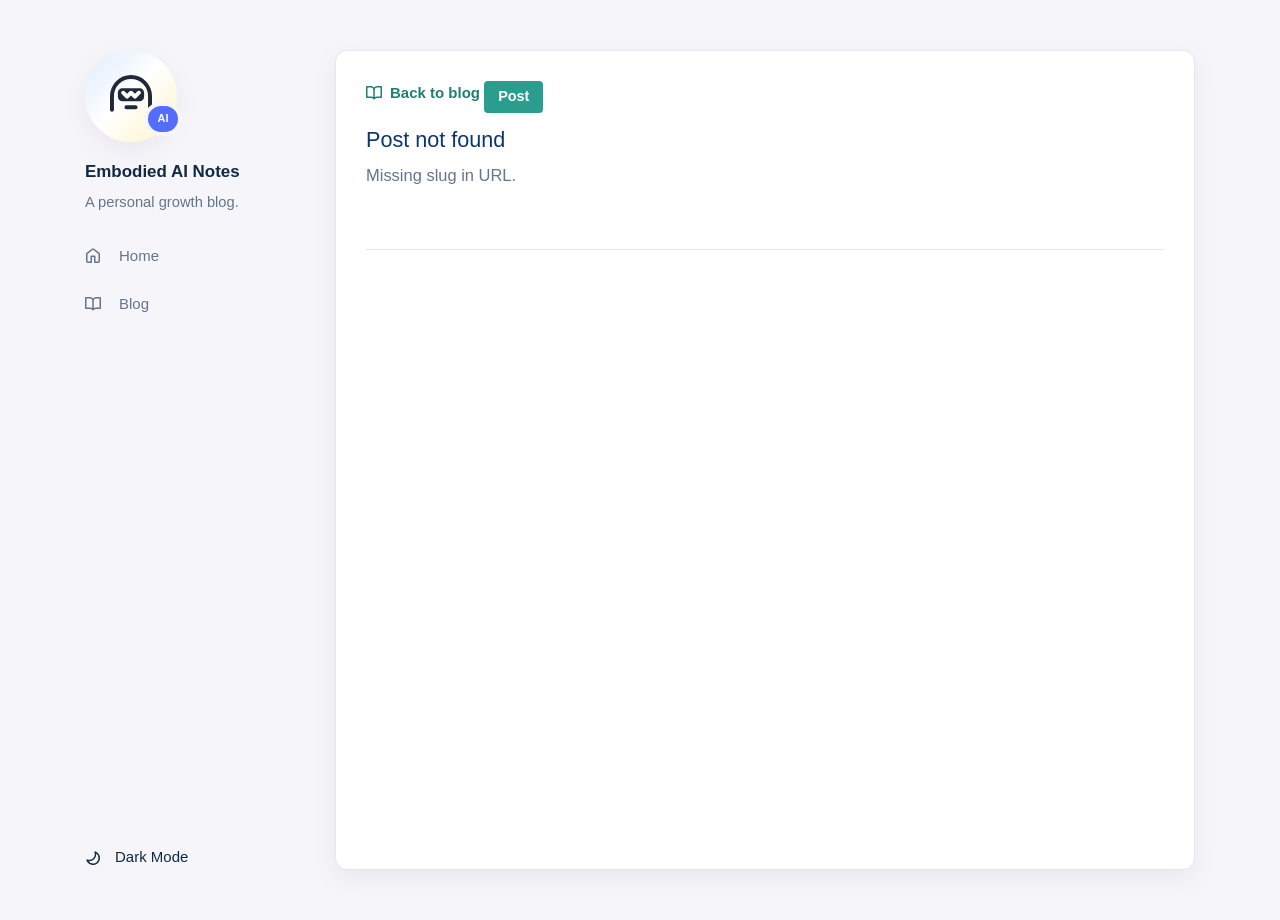
==== commit e3b88b6b: "Redesign GitHub Pages as embodied AI blog" ====
--- a/post.html
+++ b/post.html
@@ -3,21 +3,46 @@
 <head>
   <meta charset="UTF-8">
   <meta name="viewport" content="width=device-width, initial-scale=1.0">
-  <meta name="description" content="FFFOP 的 Markdown 博客文章。">
-  <title>Post | FFFOP</title>
+  <meta name="description" content="Blog post detail page.">
+  <title>Post | Embodied AI Notes</title>
   <link rel="stylesheet" href="styles.css">
 </head>
-<body class="theme-win98 post-body">
-  <main class="post-main">
-    <article class="post-article" data-window-title="POSTVIEW.EXE">
-      <a class="post-back" href="./index.html#blog">返回首页</a>
-      <p class="eyebrow" id="post-date">POST</p>
-      <h1 id="post-title">加载中...</h1>
-      <p class="post-lead" id="post-summary">正在读取文章内容。</p>
-      <div id="post-tags" class="log-labels"></div>
-      <div id="post-content" class="markdown-body"></div>
-    </article>
-  </main>
+<body data-page="post">
+  <div class="layout post-layout">
+    <aside class="left-sidebar">
+      <div class="profile">
+        <a class="avatar" href="./index.html" aria-label="Home">
+          <span class="octicon icon-hubot avatar-icon" aria-hidden="true"></span>
+          <span class="status-dot">AI</span>
+        </a>
+        <a class="site-title" href="./index.html">Embodied AI Notes</a>
+        <p class="site-subtitle">A personal growth blog.</p>
+      </div>
+      <nav class="side-nav" aria-label="post navigation">
+        <a href="./index.html"><span class="octicon icon-home" aria-hidden="true"></span>Home</a>
+        <a href="./index.html#blog"><span class="octicon icon-book" aria-hidden="true"></span>Blog</a>
+      </nav>
+      <div class="left-footer">
+        <button class="dark-mode" id="theme-toggle" type="button" aria-pressed="false">
+          <span class="octicon icon-moon" aria-hidden="true"></span>
+          Dark Mode
+        </button>
+      </div>
+    </aside>
+
+    <main class="main-content">
+      <article class="post-card post-detail">
+        <div class="post-body full">
+          <a class="post-back" href="./index.html#blog"><span class="octicon icon-book" aria-hidden="true"></span>Back to blog</a>
+          <span class="category" id="post-category">Post</span>
+          <h1 id="post-title">Loading...</h1>
+          <p class="post-summary" id="post-summary">Reading post metadata.</p>
+          <div class="post-meta" id="post-meta"></div>
+          <div class="markdown-body" id="post-content"></div>
+        </div>
+      </article>
+    </main>
+  </div>
 
   <script src="script.js"></script>
 </body>
--- a/styles.css
+++ b/styles.css
@@ -1,22 +1,24 @@
 :root {
-  --desktop: #008080;
-  --desktop-dark: #005f5f;
-  --window: #c0c0c0;
-  --window-soft: #d4d0c8;
-  --window-light: #ffffff;
-  --window-mid: #dfdfdf;
-  --window-dark: #808080;
-  --window-deep: #000000;
-  --titlebar-start: #000080;
-  --titlebar-end: #1084d0;
-  --text: #111111;
-  --muted: #2f2f2f;
-  --link: #0000aa;
-  --link-hover: #dd0000;
-  --gold: #b67b00;
-  --shadow: rgba(0, 0, 0, 0.2);
-  --cursor-arrow: url("data:image/svg+xml,%3Csvg xmlns='http://www.w3.org/2000/svg' width='20' height='22' viewBox='0 0 20 22'%3E%3Cpath d='M1 1v15l4-4 3 8 2-1-3-8h5z' fill='white' stroke='black' stroke-width='1.2'/%3E%3C/svg%3E");
-  --cursor-hand: url("data:image/svg+xml,%3Csvg xmlns='http://www.w3.org/2000/svg' width='20' height='22' viewBox='0 0 20 22'%3E%3Cpath d='M7 1v8H5V6H3v9c0 1.7 1.3 3 3 3h1l1 3h2l1-3h3c1.7 0 3-1.3 3-3V8h-2v3h-1V5h-2v6h-1V3H9v8H8V1z' fill='white' stroke='black' stroke-width='1.1'/%3E%3C/svg%3E");
+  --bg: #f5f5fa;
+  --card: #ffffff;
+  --text: #102a43;
+  --muted: #65758b;
+  --line: #e5e7ef;
+  --accent: #2a9d8f;
+  --accent-dark: #1f7f74;
+  --shadow: 0 8px 26px rgba(15, 23, 42, 0.06);
+  --radius: 12px;
+}
+
+:root[data-theme="dark"] {
+  --bg: #191b22;
+  --card: #242733;
+  --text: #e8edf5;
+  --muted: #a5afbf;
+  --line: #343846;
+  --accent: #44b8aa;
+  --accent-dark: #77d8ce;
+  --shadow: 0 8px 26px rgba(0, 0, 0, 0.22);
 }
 
 * {
@@ -30,491 +32,675 @@
 body {
   margin: 0;
   color: var(--text);
-  font-family: Tahoma, "Microsoft Sans Serif", "Noto Sans SC", sans-serif;
-  cursor: var(--cursor-arrow) 1 1, auto;
+  background: var(--bg);
+  font-family: Lato, "Segoe UI", "Noto Sans SC", "Microsoft YaHei", sans-serif;
+  font-size: 15px;
+  line-height: 1.65;
+}
+
+a {
+  color: inherit;
+  text-decoration: none;
+}
+
+a:hover,
+.filter-link.is-active {
+  color: var(--accent-dark);
+}
+
+h1,
+h2,
+h3,
+p {
+  margin-top: 0;
+}
+
+.layout {
+  display: grid;
+  grid-template-columns: 210px minmax(420px, 1fr) 300px;
+  gap: 40px;
+  width: min(1400px, calc(100% - 40px));
+  margin: 50px auto;
+}
+
+.left-sidebar,
+.right-sidebar {
+  align-self: start;
+  position: sticky;
+  top: 50px;
+}
+
+.left-sidebar {
+  min-height: calc(100vh - 80px);
+  display: flex;
+  flex-direction: column;
+}
+
+.avatar {
+  position: relative;
+  display: grid;
+  width: 92px;
+  height: 92px;
+  place-items: center;
+  margin-bottom: 16px;
+  background: linear-gradient(135deg, #dbeafe, #ffffff 48%, #fef3c7);
+  border-radius: 50%;
+  box-shadow: var(--shadow);
+}
+
+:root[data-theme="dark"] .avatar {
+  background: linear-gradient(135deg, #27314a, #1f2937 48%, #41351d);
+}
+
+.octicon {
+  display: inline-block;
+  width: 16px;
+  height: 16px;
+  flex: 0 0 auto;
+  background-color: currentColor;
+  vertical-align: -0.125em;
+  mask-position: center;
+  mask-repeat: no-repeat;
+  mask-size: contain;
+  -webkit-mask-position: center;
+  -webkit-mask-repeat: no-repeat;
+  -webkit-mask-size: contain;
+}
+
+.icon-archive {
+  mask-image: url("assets/octicons/archive-16.svg");
+  -webkit-mask-image: url("assets/octicons/archive-16.svg");
+}
+
+.icon-book {
+  mask-image: url("assets/octicons/book-16.svg");
+  -webkit-mask-image: url("assets/octicons/book-16.svg");
+}
+
+.icon-file {
+  mask-image: url("assets/octicons/file-16.svg");
+  -webkit-mask-image: url("assets/octicons/file-16.svg");
+}
+
+.icon-github {
+  mask-image: url("assets/octicons/mark-github-16.svg");
+  -webkit-mask-image: url("assets/octicons/mark-github-16.svg");
+}
+
+.icon-hash {
+  mask-image: url("assets/octicons/hash-16.svg");
+  -webkit-mask-image: url("assets/octicons/hash-16.svg");
+}
+
+.icon-home {
+  mask-image: url("assets/octicons/home-16.svg");
+  -webkit-mask-image: url("assets/octicons/home-16.svg");
+}
+
+.icon-hubot {
+  mask-image: url("assets/octicons/hubot-16.svg");
+  -webkit-mask-image: url("assets/octicons/hubot-16.svg");
+}
+
+.icon-mail {
+  mask-image: url("assets/octicons/mail-16.svg");
+  -webkit-mask-image: url("assets/octicons/mail-16.svg");
+}
+
+.icon-moon {
+  mask-image: url("assets/octicons/moon-16.svg");
+  -webkit-mask-image: url("assets/octicons/moon-16.svg");
+}
+
+.icon-person {
+  mask-image: url("assets/octicons/person-16.svg");
+  -webkit-mask-image: url("assets/octicons/person-16.svg");
+}
+
+.icon-search {
+  mask-image: url("assets/octicons/search-16.svg");
+  -webkit-mask-image: url("assets/octicons/search-16.svg");
+}
+
+.icon-sun {
+  mask-image: url("assets/octicons/sun-16.svg");
+  -webkit-mask-image: url("assets/octicons/sun-16.svg");
+}
+
+.icon-tag {
+  mask-image: url("assets/octicons/tag-16.svg");
+  -webkit-mask-image: url("assets/octicons/tag-16.svg");
+}
+
+.icon-video {
+  mask-image: url("assets/octicons/video-16.svg");
+  -webkit-mask-image: url("assets/octicons/video-16.svg");
+}
+
+.icon-x {
+  mask-image: url("assets/octicons/x-16.svg");
+  -webkit-mask-image: url("assets/octicons/x-16.svg");
+}
+
+.avatar-icon {
+  width: 42px;
+  height: 42px;
+  color: #1f2937;
+}
+
+:root[data-theme="dark"] .avatar-icon {
+  color: #e8edf5;
+}
+
+.status-dot {
+  position: absolute;
+  right: -5px;
+  bottom: 6px;
+  display: grid;
+  width: 38px;
+  height: 34px;
+  place-items: center;
+  color: #ffffff;
+  background: #536dfe;
+  border: 4px solid var(--bg);
+  border-radius: 999px;
+  font-size: 0.68rem;
+  font-weight: 800;
+}
+
+.site-title {
+  display: block;
+  margin-bottom: 4px;
+  color: var(--text);
+  font-size: 1.06rem;
+  font-weight: 800;
+}
+
+.site-subtitle {
+  margin-bottom: 22px;
+  color: var(--muted);
+  font-size: 0.92rem;
+}
+
+.social-row {
+  display: flex;
+  flex-wrap: wrap;
+  gap: 8px;
+  margin-bottom: 26px;
+}
+
+.social-row a {
+  display: inline-grid;
+  width: 28px;
+  height: 28px;
+  place-items: center;
+  color: var(--muted);
+  border: 1px solid transparent;
+  border-radius: 6px;
+}
+
+.social-row a:hover {
+  border-color: var(--line);
+  background: var(--card);
+  text-decoration: none;
+}
+
+.side-nav {
+  display: grid;
+  gap: 8px;
+}
+
+.side-nav a {
+  display: grid;
+  grid-template-columns: 34px 1fr;
+  align-items: center;
+  min-height: 40px;
+  color: var(--muted);
+  font-weight: 500;
+}
+
+.side-nav a > .octicon {
+  color: var(--muted);
+}
+
+.side-nav a.active,
+.side-nav a:hover {
+  color: var(--text);
+  font-weight: 800;
+}
+
+.left-footer {
+  display: grid;
+  gap: 26px;
+  margin-top: auto;
+  padding-top: 40px;
+}
+
+.dark-mode {
+  display: inline-flex;
+  align-items: center;
+  gap: 14px;
+  width: fit-content;
+  padding: 0;
+  color: var(--text);
+  background: transparent;
+  border: 0;
+  font: inherit;
+  cursor: pointer;
+}
+
+.copyright {
+  display: grid;
+  gap: 6px;
+  color: var(--muted);
+  font-size: 0.78rem;
+}
+
+.copyright::before {
+  content: "";
+  width: 50px;
+  height: 3px;
+  margin-bottom: 16px;
+  background: var(--muted);
+}
+
+.main-content {
+  display: grid;
+  gap: 38px;
+}
+
+.module-panel {
+  display: none;
+}
+
+.module-panel.is-active {
+  display: grid;
+  gap: 38px;
+}
+
+.post-card {
+  display: grid;
+  grid-template-columns: minmax(0, 1fr) 210px;
+  gap: 24px;
+  min-height: 208px;
+  padding: 30px;
+  background: var(--card);
+  border: 1px solid var(--line);
+  border-radius: var(--radius);
+  box-shadow: var(--shadow);
+}
+
+.route-card {
+  cursor: pointer;
+  transition: transform 160ms ease, border-color 160ms ease;
+}
+
+.route-card:hover {
+  transform: translateY(-2px);
+  border-color: var(--accent);
+}
+
+.post-card[hidden] {
+  display: none;
+}
+
+.post-body.full {
+  grid-column: 1 / -1;
+}
+
+.post-kicker {
+  margin-bottom: 4px;
+  color: var(--text);
+  font-size: 1.55rem;
+  font-weight: 800;
+}
+
+.post-card h1,
+.post-card h2 {
+  margin-bottom: 8px;
+  color: var(--text);
+  font-size: 1.5rem;
+  line-height: 1.25;
+}
+
+.post-card h1 {
+  color: #0b376d;
+  font-size: 1.35rem;
+  font-weight: 500;
+}
+
+:root[data-theme="dark"] .post-card h1 {
+  color: #9dd3ff;
+}
+
+.post-summary {
+  margin-bottom: 32px;
+  color: var(--muted);
+  font-size: 1.03rem;
+}
+
+.post-meta {
+  display: flex;
+  flex-wrap: wrap;
+  gap: 22px;
+  color: var(--muted);
+  font-size: 0.9rem;
+}
+
+.about-badge {
+  align-self: center;
+  justify-self: end;
+  display: grid;
+  gap: 6px;
+  min-width: 170px;
+  padding: 20px;
+  color: #ffffff;
   background:
-    linear-gradient(45deg, rgba(0, 0, 0, 0.06) 25%, transparent 25%),
-    linear-gradient(-45deg, rgba(255, 255, 255, 0.08) 25%, transparent 25%),
-    linear-gradient(45deg, transparent 75%, rgba(255, 255, 255, 0.08) 75%),
-    linear-gradient(-45deg, transparent 75%, rgba(0, 0, 0, 0.06) 75%),
-    linear-gradient(180deg, #0b8f8f 0%, var(--desktop) 45%, var(--desktop-dark) 100%);
-  background-size: 16px 16px, 16px 16px, 16px 16px, 16px 16px, auto;
-  background-position: 0 0, 0 8px, 8px -8px, -8px 0, 0 0;
-}
-
-a,
-button,
-.button,
-[role="button"] {
-  cursor: var(--cursor-hand) 6 1, pointer;
-}
-
-a {
-  color: var(--link);
-  text-decoration: none;
-}
-
-a:hover {
-  color: var(--link-hover);
-  text-decoration: underline;
-}
-
-.shell {
-  width: min(1120px, calc(100% - 24px));
-  margin: 0 auto;
-}
-
-.site-header {
-  position: sticky;
-  top: 0;
-  z-index: 30;
-  padding-top: 8px;
-}
-
-.site-header .shell,
-.footer-inner {
+    linear-gradient(135deg, rgba(42, 157, 143, 0.9), rgba(83, 109, 254, 0.86)),
+    #102a43;
+  border-radius: 10px;
+  font-size: 1.4rem;
+  font-weight: 900;
+  text-align: right;
+}
+
+.category {
+  display: inline-flex;
+  width: fit-content;
+  min-height: 32px;
+  align-items: center;
+  margin-bottom: 14px;
+  padding: 4px 14px;
+  color: #ffffff;
+  background: var(--accent);
+  border-radius: 4px;
+  font-size: 0.9rem;
+  font-weight: 700;
+  gap: 7px;
+}
+
+.muted-category {
+  color: var(--text);
+  background: #eef2ff;
+}
+
+:root[data-theme="dark"] .muted-category {
+  background: #333a55;
+}
+
+.post-gif-link {
+  align-self: center;
+  justify-self: end;
+  display: grid;
+  gap: 8px;
+  width: 172px;
+  color: var(--accent-dark);
+  font-size: 0.86rem;
+  font-weight: 800;
+  text-align: center;
+}
+
+.post-gif {
+  display: block;
+  width: 100%;
+  aspect-ratio: 9 / 16;
+  object-fit: cover;
+  background: #000000;
+  border-radius: 8px;
+  box-shadow: 0 8px 18px rgba(15, 23, 42, 0.14);
+}
+
+.post-list {
+  margin: 8px 0 22px;
+  padding-left: 20px;
+  color: var(--muted);
+}
+
+.post-list li + li {
+  margin-top: 5px;
+}
+
+.note-list {
+  display: grid;
+  grid-template-columns: repeat(3, minmax(0, 1fr));
+  gap: 18px;
+}
+
+.note-list h3 {
+  margin-bottom: 6px;
+  color: var(--text);
+  font-size: 1rem;
+}
+
+.note-list p {
+  margin-bottom: 8px;
+  color: var(--muted);
+}
+
+.note-list a {
+  color: var(--accent-dark);
+  font-weight: 800;
+}
+
+.blog-section {
+  gap: 24px;
+}
+
+.section-heading-card {
+  padding: 30px;
+  background: var(--card);
+  border: 1px solid var(--line);
+  border-radius: var(--radius);
+  box-shadow: var(--shadow);
+}
+
+.section-heading-card h2 {
+  margin-bottom: 8px;
+  color: var(--text);
+  font-size: 1.5rem;
+  line-height: 1.25;
+}
+
+.section-heading-card p {
+  margin-bottom: 16px;
+  color: var(--muted);
+}
+
+.blog-list {
+  display: grid;
+  gap: 24px;
+}
+
+.inline-tags {
+  display: flex;
+  flex-wrap: wrap;
+  gap: 8px;
+  margin-top: 16px;
+}
+
+.inline-tags span {
+  display: inline-flex;
+  min-height: 26px;
+  align-items: center;
+  padding: 3px 10px;
+  color: var(--accent-dark);
+  background: var(--bg);
+  border: 1px solid var(--line);
+  border-radius: 999px;
+  font-size: 0.82rem;
+  font-weight: 700;
+}
+
+.empty-state {
+  padding: 24px;
+  color: var(--muted);
+  background: var(--card);
+  border: 1px solid var(--line);
+  border-radius: var(--radius);
+  box-shadow: var(--shadow);
+}
+
+.search-card,
+.archive-row {
+  background: var(--card);
+  border: 1px solid var(--line);
+  border-radius: var(--radius);
+  box-shadow: var(--shadow);
+}
+
+.search-card {
+  margin-bottom: 44px;
+  padding: 16px 18px;
+}
+
+.search-card label {
+  display: inline-flex;
+  align-items: center;
+  gap: 7px;
+  color: var(--muted);
+  font-size: 0.9rem;
+}
+
+.search-input {
+  display: grid;
+  grid-template-columns: 1fr auto;
+  align-items: center;
+  gap: 8px;
+}
+
+.search-input input {
+  width: 100%;
+  padding: 4px 0;
+  color: var(--text);
+  background: transparent;
+  border: 0;
+  outline: 0;
+  font: inherit;
+}
+
+.search-input input::placeholder {
+  color: var(--muted);
+}
+
+#clear-search {
+  display: grid;
+  width: 24px;
+  height: 24px;
+  place-items: center;
+  color: var(--muted);
+  background: transparent;
+  border: 0;
+  border-radius: 50%;
+  cursor: pointer;
+}
+
+#clear-search .octicon {
+  width: 14px;
+  height: 14px;
+}
+
+#clear-search:hover {
+  color: var(--text);
+  background: var(--bg);
+}
+
+.search-status {
+  margin: 8px 0 0;
+  color: var(--muted);
+  font-size: 0.82rem;
+}
+
+.widget {
+  margin-bottom: 42px;
+}
+
+.widget-icon {
+  margin-bottom: 8px;
+  color: var(--muted);
+  line-height: 1;
+}
+
+.widget-icon .octicon {
+  width: 32px;
+  height: 32px;
+}
+
+.widget h2 {
+  margin: 0 0 10px;
+  color: var(--muted);
+  font-size: 1rem;
+  font-weight: 800;
+}
+
+.widget-empty {
+  margin: 0;
+  color: var(--muted);
+  font-size: 0.9rem;
+}
+
+.archive-row {
   display: flex;
   align-items: center;
   justify-content: space-between;
-  gap: 12px;
-  padding: 8px;
-  background: var(--window);
-  border-top: 2px solid var(--window-light);
-  border-left: 2px solid var(--window-light);
-  border-right: 2px solid var(--window-deep);
-  border-bottom: 2px solid var(--window-deep);
-  box-shadow:
-    inset -1px -1px 0 var(--window-dark),
-    inset 1px 1px 0 var(--window-mid),
-    3px 3px 0 var(--shadow);
-}
-
-.brand {
-  display: inline-flex;
-  align-items: center;
-  gap: 10px;
-  min-height: 34px;
-  padding: 4px 10px 4px 4px;
-  color: var(--text);
-  font-weight: 700;
-  letter-spacing: 0.02em;
-  background: var(--window-soft);
-  border-top: 2px solid var(--window-light);
-  border-left: 2px solid var(--window-light);
-  border-right: 2px solid var(--window-deep);
-  border-bottom: 2px solid var(--window-deep);
-}
-
-.brand:hover {
-  color: var(--text);
-  text-decoration: none;
-}
-
-.brand-mark {
-  display: grid;
-  place-items: center;
-  width: 26px;
-  height: 26px;
-  font-size: 0.9rem;
-  font-weight: 700;
-  color: #ffffff;
-  background: linear-gradient(180deg, #4040d0 0%, #000080 100%);
-  border-top: 1px solid #9ac3ff;
-  border-left: 1px solid #9ac3ff;
-  border-right: 1px solid #000040;
-  border-bottom: 1px solid #000040;
-}
-
-.site-nav {
+  min-height: 54px;
+  margin-bottom: 8px;
+  padding: 0 22px;
+  color: var(--text);
+}
+
+.archive-row span {
+  color: var(--muted);
+}
+
+.pill-list {
   display: flex;
   flex-wrap: wrap;
   gap: 8px;
 }
 
-.site-nav a,
-.button,
-.label {
+.pill-list a {
+  display: inline-flex;
+  min-width: 64px;
+  min-height: 34px;
+  align-items: center;
+  justify-content: center;
+  padding: 5px 14px;
+  color: var(--text);
+  background: var(--card);
+  border: 1px solid var(--line);
+  border-radius: 6px;
+  box-shadow: var(--shadow);
+  font-size: 0.92rem;
+}
+
+.pill-list a.is-active,
+.archive-row.is-active {
+  border-color: var(--accent);
+  box-shadow: inset 0 0 0 1px var(--accent), var(--shadow);
+}
+
+.post-layout {
+  grid-template-columns: 210px minmax(0, 860px);
+  justify-content: center;
+}
+
+.post-detail {
+  grid-template-columns: 1fr;
+}
+
+.post-back {
   display: inline-flex;
   align-items: center;
-  justify-content: center;
-  min-height: 32px;
-  padding: 6px 12px;
-  color: var(--text);
-  font-weight: 700;
-  background: var(--window-soft);
-  border-top: 2px solid var(--window-light);
-  border-left: 2px solid var(--window-light);
-  border-right: 2px solid var(--window-deep);
-  border-bottom: 2px solid var(--window-deep);
-  box-shadow:
-    inset -1px -1px 0 var(--window-dark),
-    inset 1px 1px 0 var(--window-mid);
-}
-
-.site-nav a:hover,
-.button:hover,
-.label:hover {
-  color: var(--text);
-  text-decoration: none;
-}
-
-.site-nav a:active,
-.button:active {
-  border-top: 2px solid var(--window-deep);
-  border-left: 2px solid var(--window-deep);
-  border-right: 2px solid var(--window-light);
-  border-bottom: 2px solid var(--window-light);
-  box-shadow:
-    inset 1px 1px 0 var(--window-dark),
-    inset -1px -1px 0 var(--window-mid);
-}
-
-.hero {
-  min-height: auto;
-  padding: 18px 0 6px;
-}
-
-.hero-bg {
-  display: none;
-}
-
-.hero-layout {
-  display: grid;
-  grid-template-columns: minmax(0, 1.25fr) minmax(280px, 0.75fr);
-  gap: 18px;
-  align-items: start;
-}
-
-.eyebrow,
-.section-kicker,
-.panel-kicker,
-.paper-tag,
-.project-index {
-  margin: 0 0 10px;
-  color: var(--muted);
-  font-size: 0.82rem;
-  font-weight: 700;
-  letter-spacing: 0.06em;
-  text-transform: uppercase;
-}
-
-.hero-copy,
-.hero-panel,
-.intro-card,
-.log-card,
-.timeline-card,
-.project-card,
-.sample-entry,
-.publish-card,
-.blog-card,
-.contact-card,
-.post-article {
-  position: relative;
-  padding: 42px 16px 16px;
-  background: var(--window);
-  border-top: 2px solid var(--window-light);
-  border-left: 2px solid var(--window-light);
-  border-right: 2px solid var(--window-deep);
-  border-bottom: 2px solid var(--window-deep);
-  box-shadow:
-    inset -1px -1px 0 var(--window-dark),
-    inset 1px 1px 0 var(--window-mid),
-    4px 4px 0 var(--shadow);
-}
-
-[data-window-title]::before {
-  content: "";
-  position: absolute;
-  inset: 4px 4px auto 4px;
-  height: 24px;
-  background: linear-gradient(90deg, var(--titlebar-start), var(--titlebar-end));
-}
-
-[data-window-title]::after {
-  content: attr(data-window-title);
-  position: absolute;
-  top: 8px;
-  left: 12px;
-  right: 40px;
-  overflow: hidden;
-  color: #ffffff;
-  font-size: 0.86rem;
-  font-weight: 700;
-  white-space: nowrap;
-  text-overflow: ellipsis;
-}
-
-[data-window-title] {
-  padding-top: 42px;
-}
-
-.hero h1,
-.section-heading h2,
-.project-card h3,
-.log-card h3,
-.blog-card h3,
-.timeline-head h3,
-.sample-entry h3,
-.publish-card h3,
-.post-article h1,
-.post-section h2 {
-  margin: 0;
-  font-family: Tahoma, "Microsoft Sans Serif", "Noto Sans SC", sans-serif;
-  font-weight: 700;
-}
-
-.hero h1 {
-  max-width: 680px;
-  font-size: clamp(2rem, 5vw, 3.8rem);
-  line-height: 1.08;
-}
-
-.hero-text,
-.intro-card p,
-.log-card p,
-.project-card p,
-.contact-card p,
-.publish-card p,
-.blog-card p,
-.timeline-item p,
-.sample-copy p,
-.section-note,
-.post-lead,
-.markdown-body p,
-.markdown-body li,
-.markdown-body blockquote {
-  color: var(--muted);
-  line-height: 1.75;
-}
-
-.hero-text {
-  margin: 16px 0 0;
-  max-width: 640px;
-}
-
-.hero-actions,
-.publish-actions,
-.sample-meta,
-.log-labels {
-  display: flex;
-  flex-wrap: wrap;
-  gap: 10px;
-}
-
-.hero-actions {
-  margin-top: 18px;
-}
-
-.button {
-  min-height: 34px;
-  border-radius: 0;
-}
-
-.button-primary {
-  background: linear-gradient(180deg, #fff0a8 0%, #d8c25b 100%);
-}
-
-.button-secondary {
-  background: var(--window-soft);
-}
-
-.status-stack,
-.timeline-list {
-  display: grid;
-  gap: 12px;
-}
-
-.status-item,
-.timeline-item,
-.paper-meta {
-  padding-top: 10px;
-  border-top: 1px solid var(--window-dark);
-  box-shadow: inset 0 1px 0 var(--window-light);
-}
-
-.status-item:first-child,
-.timeline-item:first-child {
-  padding-top: 0;
-  border-top: 0;
-  box-shadow: none;
-}
-
-.status-label {
-  display: block;
-  margin-bottom: 4px;
-  color: var(--muted);
-  font-size: 0.82rem;
-}
-
-.mail-link,
-.paper-meta a,
-.project-card a,
-.contact-card a,
-.markdown-body a,
-.post-back {
-  color: var(--link);
-  font-weight: 700;
-}
-
-.section {
-  padding: 10px 0 18px;
-  border-top: 0;
-}
-
-.intro-grid,
-.contact-grid,
-.project-grid,
-.blog-grid,
-.hero-layout {
-  display: grid;
-  gap: 18px;
-}
-
-.intro-grid,
-.contact-grid {
-  grid-template-columns: minmax(0, 0.9fr) minmax(0, 1.1fr);
-  align-items: start;
-}
-
-.section-heading-row {
-  display: flex;
-  align-items: end;
-  justify-content: space-between;
-  gap: 14px;
-  margin-bottom: 16px;
-}
-
-.section-heading h2 {
-  font-size: clamp(1.5rem, 4vw, 2.4rem);
-  line-height: 1.1;
-}
-
-.about-points,
-.markdown-body ul,
-.markdown-body ol {
-  margin: 14px 0 0;
-  padding-left: 20px;
-}
-
-.log-grid {
-  display: grid;
-  grid-template-columns: 1.2fr 1fr 1fr;
-  gap: 18px;
-}
-
-.blog-grid {
-  display: grid;
-  grid-template-columns: 1fr 1fr;
-  gap: 18px;
-}
-
-.publish-card,
-.sample-entry {
-  display: grid;
-  grid-template-columns: minmax(0, 1fr) auto;
-  gap: 18px;
-  align-items: end;
-}
-
-.label {
-  min-height: 28px;
-  padding: 4px 10px;
-  font-size: 0.82rem;
-  letter-spacing: 0;
-  text-transform: none;
-  border-radius: 0;
-}
-
-.timeline-item {
-  display: grid;
-  grid-template-columns: 120px 1fr;
-  gap: 16px;
-}
-
-.timeline-date,
-.project-index {
-  color: var(--gold);
-  font-weight: 700;
-}
-
-.project-grid {
-  grid-template-columns: 1fr 1fr;
-}
-
-.project-card-accent {
-  background:
-    linear-gradient(180deg, #d7d7d7 0%, var(--window) 100%);
-}
-
-.featured-paper {
-  background:
-    linear-gradient(180deg, #d9d5be 0%, var(--window) 100%);
-}
-
-.paper-meta {
-  display: flex;
-  align-items: center;
-  justify-content: space-between;
-  gap: 12px;
-  margin-top: 14px;
-}
-
-.site-footer {
-  padding: 12px 0 18px;
-}
-
-.footer-inner {
-  position: relative;
-  color: var(--text);
-}
-
-.footer-inner::before {
-  content: "Start";
-  display: inline-flex;
-  align-items: center;
-  justify-content: center;
-  min-width: 64px;
-  min-height: 32px;
-  padding: 0 12px;
-  font-weight: 700;
-  background: var(--window-soft);
-  border-top: 2px solid var(--window-light);
-  border-left: 2px solid var(--window-light);
-  border-right: 2px solid var(--window-deep);
-  border-bottom: 2px solid var(--window-deep);
-}
-
-.footer-inner p {
-  margin: 0;
-}
-
-.post-body {
-  min-height: 100vh;
-}
-
-.post-main {
-  padding: 16px 12px 24px;
-}
-
-.post-article {
-  width: min(860px, 100%);
-  margin: 0 auto;
-}
-
-.post-back {
-  display: inline-flex;
-  margin-bottom: 14px;
-}
-
-.post-lead {
-  margin-top: 14px;
+  gap: 8px;
+  margin-bottom: 18px;
+  color: var(--accent-dark);
+  font-weight: 800;
 }
 
 .markdown-body {
-  margin-top: 24px;
-  padding-top: 12px;
-  border-top: 1px solid var(--window-dark);
-  box-shadow: inset 0 1px 0 var(--window-light);
+  margin-top: 28px;
+  padding-top: 22px;
+  border-top: 1px solid var(--line);
 }
 
 .markdown-body h1,
@@ -524,123 +710,171 @@
 .markdown-body h5,
 .markdown-body h6 {
   margin: 24px 0 10px;
-  font-size: 1.2rem;
+  color: var(--text);
+  line-height: 1.35;
 }
 
 .markdown-body h1 {
-  font-size: 1.7rem;
+  font-size: 1.55rem;
 }
 
 .markdown-body h2 {
-  font-size: 1.4rem;
-}
-
-.markdown-body code {
-  padding: 1px 5px;
-  color: #7a0000;
-  background: var(--window-mid);
-  border: 1px solid var(--window-dark);
-  font-family: Consolas, "Courier New", monospace;
+  font-size: 1.3rem;
+}
+
+.markdown-body h3 {
+  font-size: 1.12rem;
+}
+
+.markdown-body p,
+.markdown-body li,
+.markdown-body blockquote {
+  color: var(--muted);
+}
+
+.markdown-body a {
+  color: var(--accent-dark);
+  font-weight: 800;
+}
+
+.markdown-body ul,
+.markdown-body ol {
+  padding-left: 22px;
 }
 
 .markdown-body pre {
   overflow-x: auto;
-  margin: 16px 0;
-  padding: 12px;
-  background: #f1f1f1;
-  border-top: 2px solid var(--window-deep);
-  border-left: 2px solid var(--window-deep);
-  border-right: 2px solid var(--window-light);
-  border-bottom: 2px solid var(--window-light);
-}
-
-.markdown-body pre code {
-  padding: 0;
-  color: var(--text);
-  background: transparent;
-  border: 0;
+  padding: 14px;
+  background: var(--bg);
+  border: 1px solid var(--line);
+  border-radius: 8px;
+}
+
+.markdown-body code {
+  font-family: Consolas, "Liberation Mono", monospace;
+}
+
+.markdown-body p code,
+.markdown-body li code {
+  padding: 2px 5px;
+  background: var(--bg);
+  border: 1px solid var(--line);
+  border-radius: 4px;
 }
 
 .markdown-body blockquote {
   margin: 16px 0;
-  padding: 6px 12px;
-  background: #efefef;
-  border-left: 3px solid var(--titlebar-end);
-}
-
-.reveal {
-  opacity: 0;
-  transform: translateY(18px);
-  transition: opacity 240ms linear, transform 240ms linear;
-}
-
-.reveal.is-visible {
-  opacity: 1;
-  transform: translateY(0);
-}
-
-@media (max-width: 980px) {
-  .hero-layout,
-  .intro-grid,
-  .contact-grid,
-  .log-grid,
-  .blog-grid,
-  .project-grid,
-  .publish-card,
-  .sample-entry,
-  .timeline-item {
+  padding: 8px 14px;
+  background: var(--bg);
+  border-left: 4px solid var(--accent);
+}
+
+@media (max-width: 1160px) {
+  .layout {
+    grid-template-columns: 190px minmax(0, 1fr);
+  }
+
+  .right-sidebar {
+    grid-column: 1 / -1;
+    position: static;
+    display: grid;
+    grid-template-columns: repeat(3, minmax(0, 1fr));
+    gap: 18px;
+  }
+
+  .search-card,
+  .widget {
+    margin-bottom: 0;
+  }
+}
+
+@media (max-width: 820px) {
+  .layout {
     grid-template-columns: 1fr;
-  }
-
-  .section-heading-row,
-  .site-header .shell,
-  .footer-inner {
-    align-items: start;
-    flex-direction: column;
-  }
-}
-
-@media (max-width: 720px) {
-  .shell {
-    width: min(100% - 12px, 100%);
-  }
-
-  .site-header {
-    padding-top: 4px;
-  }
-
-  .hero h1 {
-    font-size: clamp(1.7rem, 10vw, 2.6rem);
-  }
-
-  .hero-copy,
-  .hero-panel,
-  .intro-card,
-  .log-card,
-  .timeline-card,
-  .project-card,
-  .sample-entry,
-  .publish-card,
-  .blog-card,
-  .contact-card,
-  .post-article {
-    padding-right: 12px;
-    padding-left: 12px;
-  }
-
-  .hero-actions,
-  .publish-actions,
-  .sample-meta {
-    align-items: stretch;
-    flex-direction: column;
-  }
-
-  .button,
-  .site-nav a {
-    width: 100%;
-  }
-
-  .post-main {
-    padding: 8px 6px 18px;
-  }
-}
+    width: min(100% - 24px, 100%);
+    margin-top: 24px;
+  }
+
+  .left-sidebar {
+    position: static;
+    min-height: auto;
+  }
+
+  .profile {
+    display: grid;
+    grid-template-columns: 72px 1fr;
+    gap: 12px;
+    align-items: center;
+  }
+
+  .avatar {
+    grid-row: span 3;
+    width: 72px;
+    height: 72px;
+    margin-bottom: 0;
+  }
+
+  .avatar-icon {
+    width: 32px;
+    height: 32px;
+  }
+
+  .status-dot {
+    width: 34px;
+    height: 28px;
+    font-size: 0.6rem;
+  }
+
+  .site-subtitle,
+  .social-row {
+    margin-bottom: 0;
+  }
+
+  .side-nav {
+    grid-template-columns: repeat(5, minmax(0, 1fr));
+    margin-top: 18px;
+  }
+
+  .side-nav a {
+    grid-template-columns: 1fr;
+    justify-items: center;
+    gap: 2px;
+    font-size: 0.82rem;
+    text-align: center;
+  }
+
+  .left-footer {
+    display: grid;
+    grid-template-columns: 1fr;
+    gap: 12px;
+    margin-top: 18px;
+    padding-top: 0;
+  }
+
+  .copyright {
+    display: none;
+  }
+
+  .post-card {
+    grid-template-columns: 1fr;
+    padding: 22px;
+  }
+
+  .section-heading-card {
+    padding: 22px;
+  }
+
+  .about-badge,
+  .post-gif-link {
+    justify-self: start;
+  }
+
+  .post-gif-link {
+    width: min(220px, 100%);
+  }
+
+  .note-list,
+  .right-sidebar {
+    grid-template-columns: 1fr;
+  }
+}
